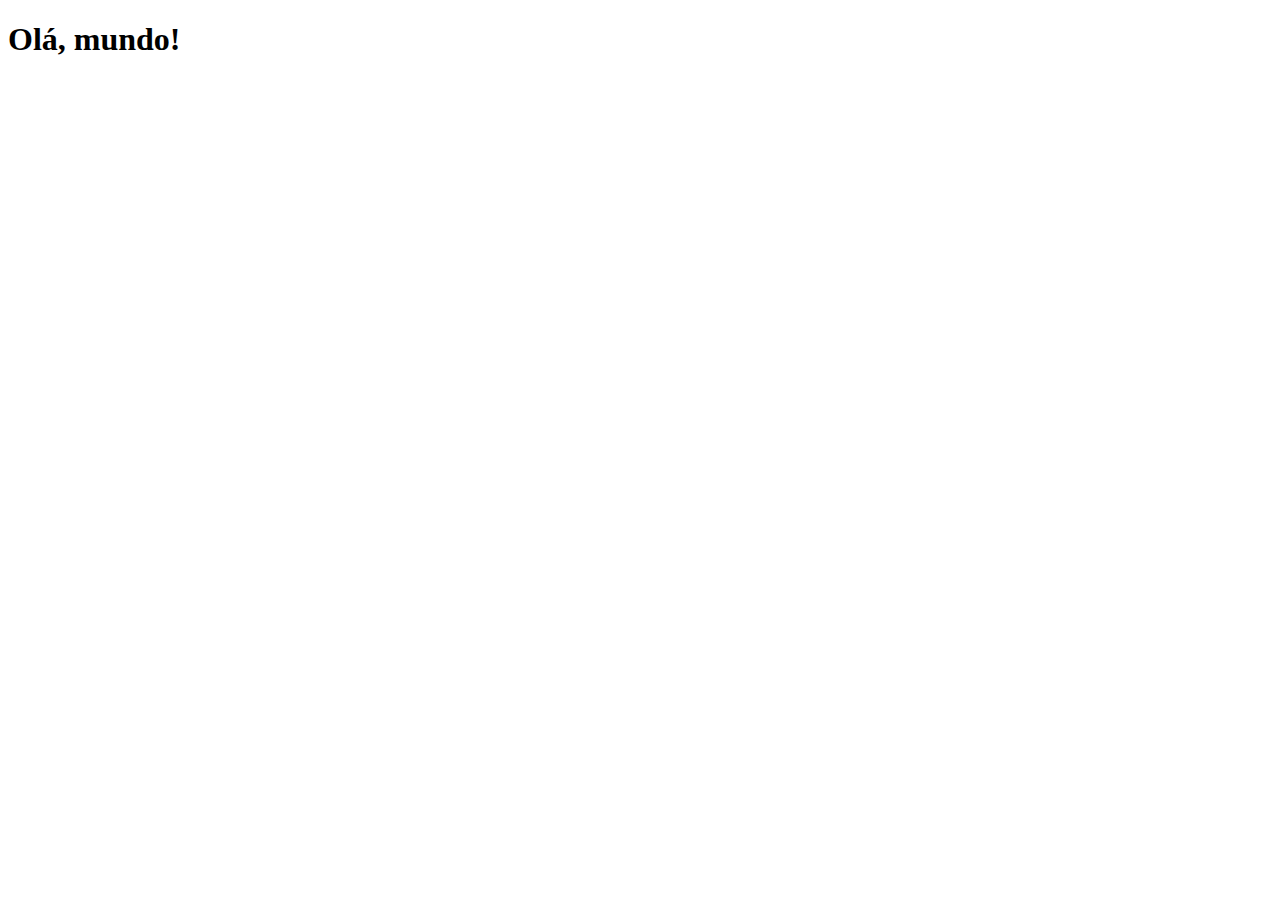
==== index.html @ ce1909da "criação de projeto" ====
<!DOCTYPE html>
<html lang="pt-br">
<head>
    <meta charset="UTF-8">
    <meta name="viewport" content="width=device-width, initial-scale=1.0">
    <link rel="shortcut icon" href="favicon.ico" type="image/x-icon">
    <title>Projetos Redes Socias</title>
</head>
<body>
    <h1>Olá, mundo!</h1>
</body>
</html>
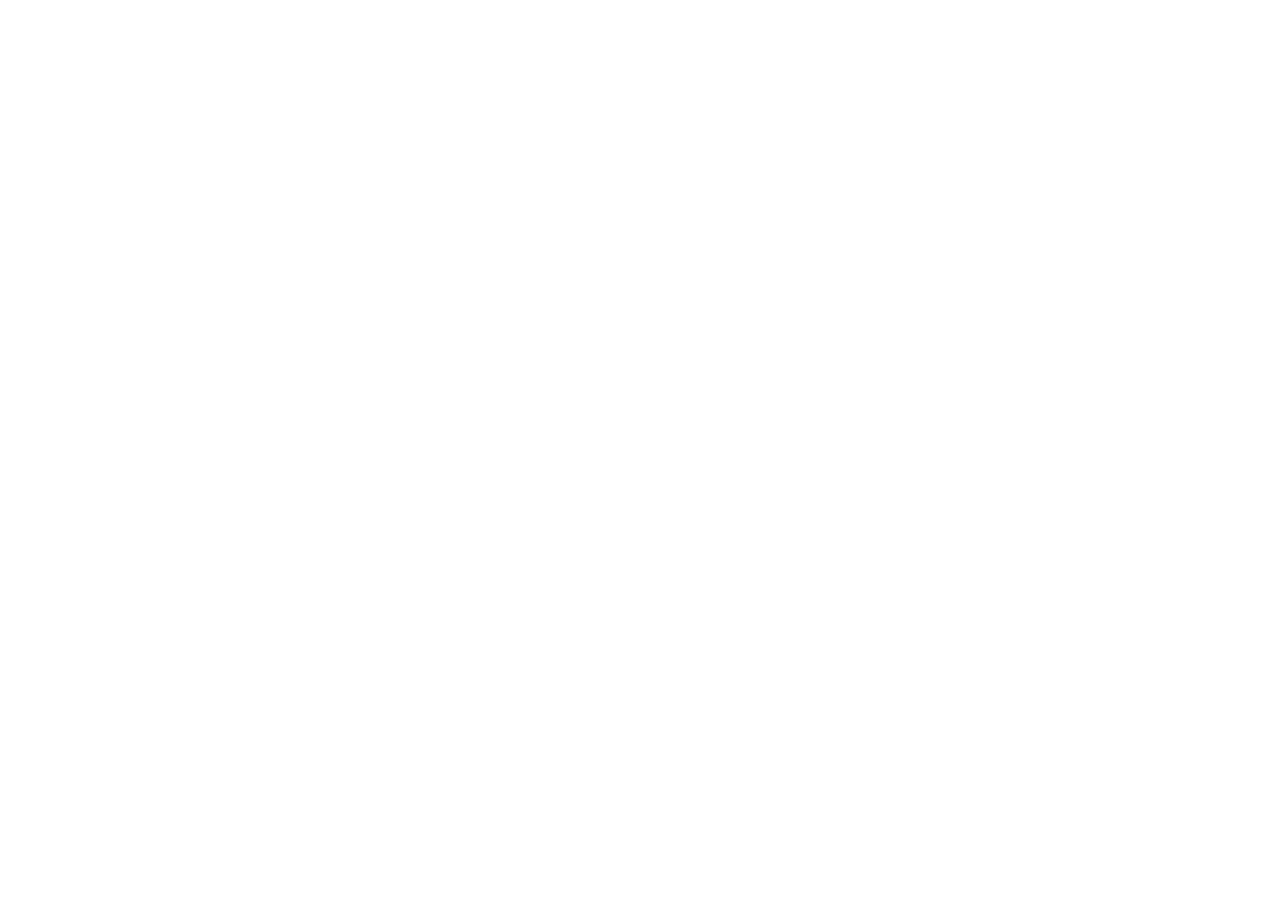
==== commit 13fea8c7: "Update index.html" ====
--- a/index.html
+++ b/index.html
@@ -7,6 +7,6 @@
     <title>Projetos Redes Socias</title>
 </head>
 <body>
-    <h1>Olá, mundo!</h1>
+    <h1></h1>
 </body>
 </html>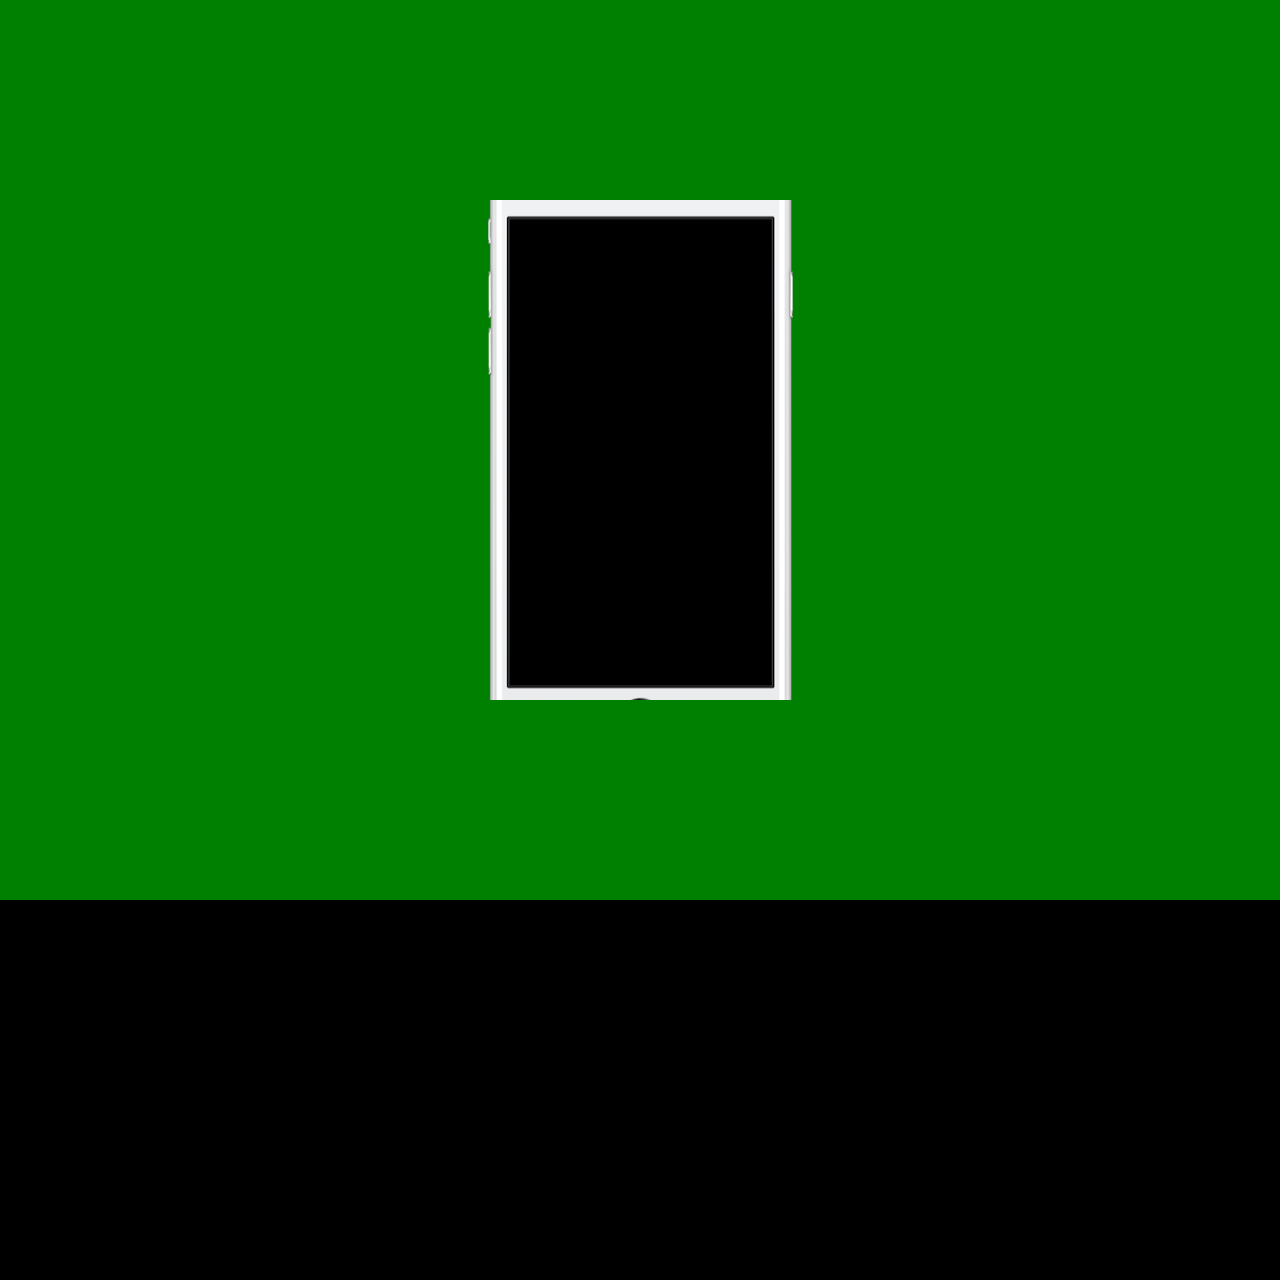
==== commit fe7a4db1: "configurando projeto" ====
--- a/index.html
+++ b/index.html
@@ -4,9 +4,16 @@
     <meta charset="UTF-8">
     <meta name="viewport" content="width=device-width, initial-scale=1.0">
     <link rel="shortcut icon" href="favicon.ico" type="image/x-icon">
+    <link rel="stylesheet" href="estilos/style.css">
     <title>Projetos Redes Socias</title>
 </head>
 <body>
-    <h1></h1>
-</body>
+    <main>
+        <section id="telefone">
+
+        </section>
+        <section id="rede-social">
+
+        </section>
+    </main>
 </html>--- a/estilos/style.css
+++ b/estilos/style.css
@@ -0,0 +1,31 @@
+@charset "UTF-8";
+
+* {
+    margin: 0px;
+    padding: 0px;
+    font-family: Arial, Helvetica, sans-serif;
+    box-sizing: border-box;
+}
+
+html, body {
+    height: 100vw;
+    width: 100vw;
+    background-color: black;
+}
+
+main {
+    position: relative;
+    height: 100vh;
+    background-color: green;
+}
+
+section#telefone {
+    position: absolute;
+    top: 50%;
+    left: 50%;
+    transform: translate(-50%, -50%);
+    width: 500px;
+    height: 500px;
+    background-color: blue;
+    background: url(../imagens/frame-iphone.png) no-repeat center center;
+}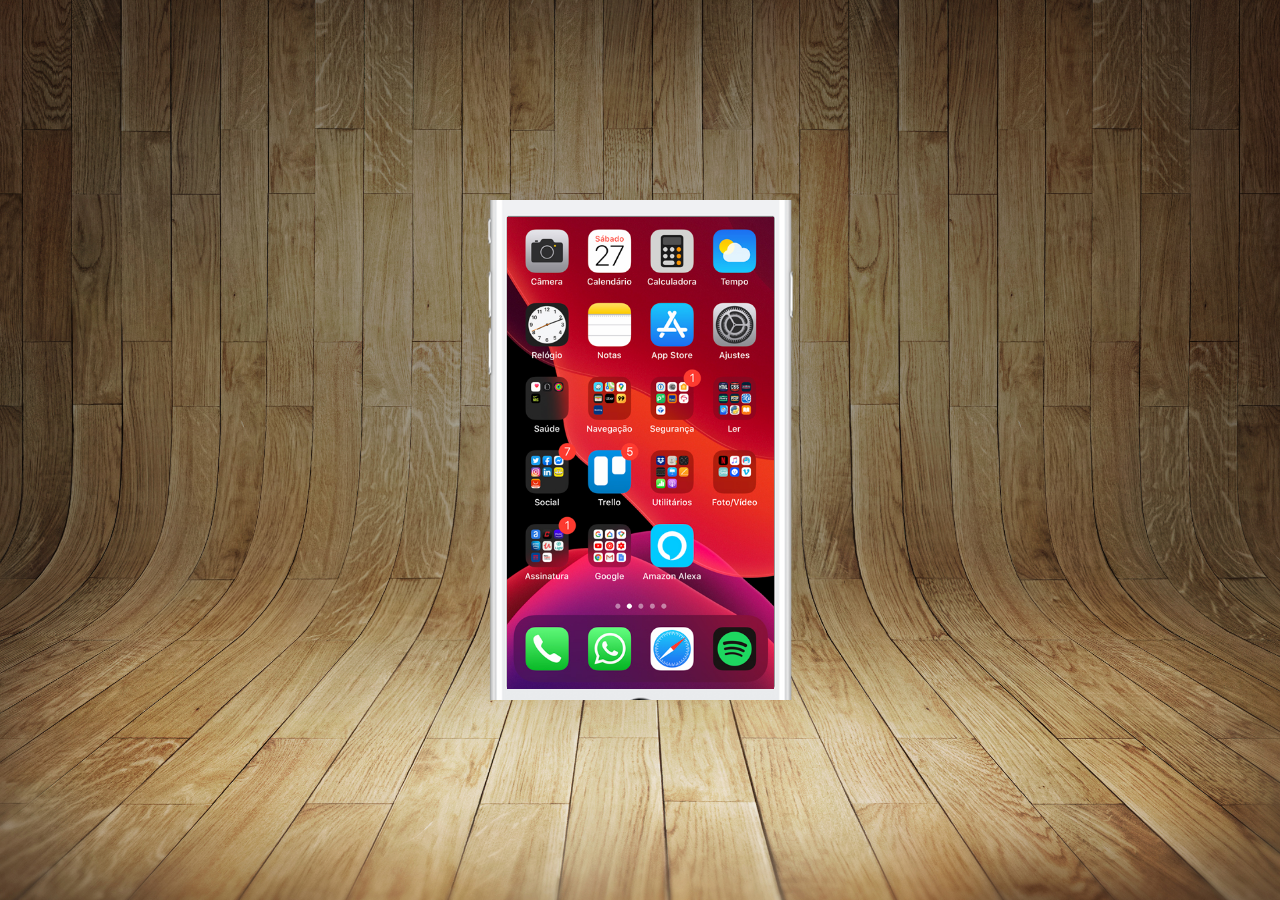
==== commit 09292c2c: "criei a tela home" ====
--- a/index.html
+++ b/index.html
@@ -10,7 +10,7 @@
 <body>
     <main>
         <section id="telefone">
-
+            <iframe src="home.html" name="tela" id="tela" frameborder="0"></iframe>
         </section>
         <section id="rede-social">
 
--- a/estilos/style.css
+++ b/estilos/style.css
@@ -8,15 +8,20 @@
 }
 
 html, body {
-    height: 100vw;
+    height: 100vh;
     width: 100vw;
     background-color: black;
+}
+
+body {
+    background: url(../imagens/fundo-madeira.jpg) no-repeat center center fixed;
+    background-size: cover;
+    background-attachment: fixed;
 }
 
 main {
     position: relative;
     height: 100vh;
-    background-color: green;
 }
 
 section#telefone {
@@ -26,6 +31,13 @@
     transform: translate(-50%, -50%);
     width: 500px;
     height: 500px;
-    background-color: blue;
     background: url(../imagens/frame-iphone.png) no-repeat center center;
+}
+
+iframe#tela {
+    position: relative;
+    top: 17px;
+    left: 117px;
+    width: 267px;
+    height: 472px;
 }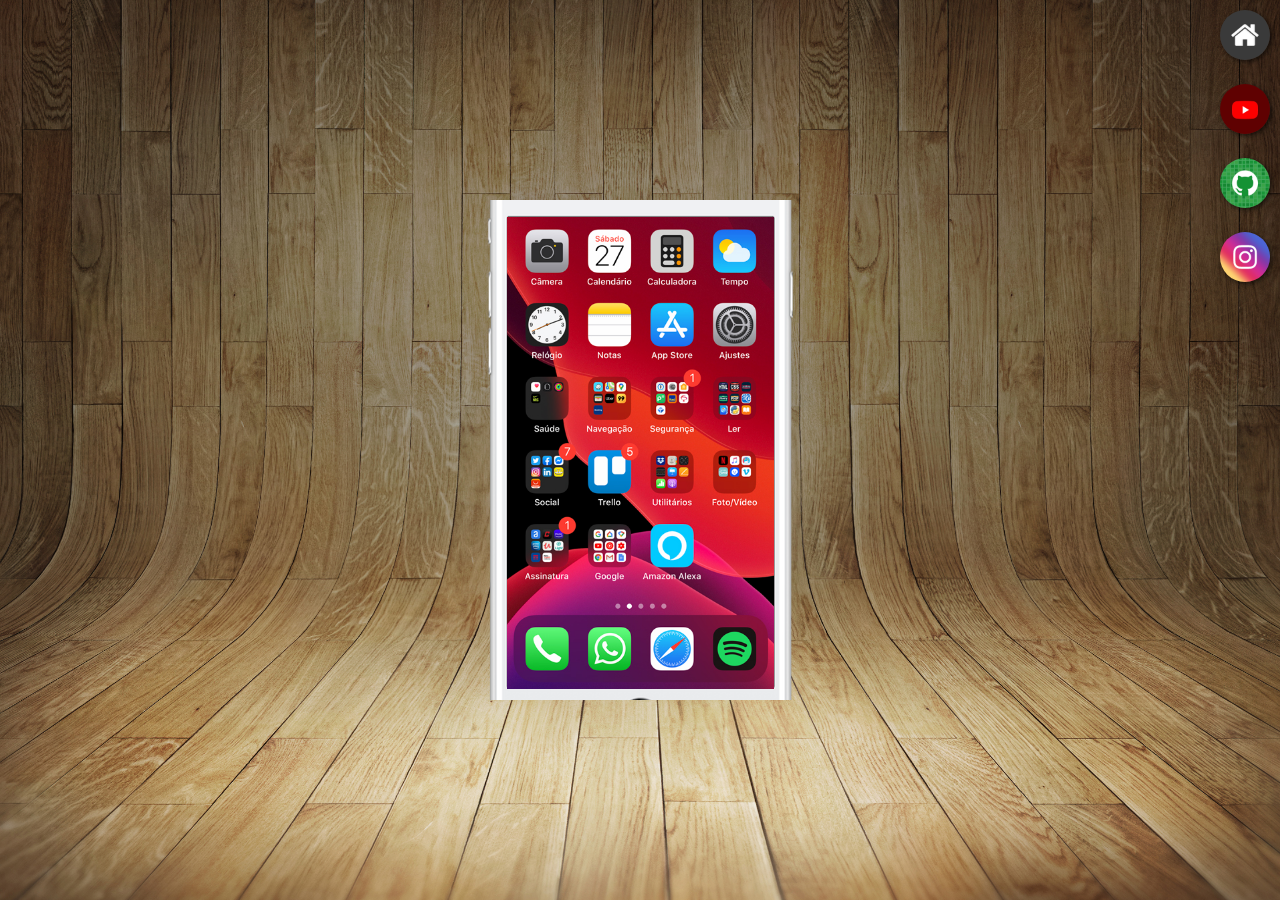
==== commit 5ed3356a: "criando botoes" ====
--- a/index.html
+++ b/index.html
@@ -10,10 +10,15 @@
 <body>
     <main>
         <section id="telefone">
-            <iframe src="home.html" name="tela" id="tela" frameborder="0"></iframe>
+            <iframe src="home.html" name="tela" id="tela" frameborder="0">
+                navegador não é compatível com iframe
+            </iframe>
         </section>
         <section id="rede-social">
-
+            <a href="#" target="tela"><img src="imagens/logo-home.jpg" alt="Home"></a><br>
+            <a href="#" target="tela"><img src="imagens/logo-youtube.jpg" alt="Youtube"></a><br>
+            <a href="#" target="tela"><img src="imagens/logo-github.jpg" alt="GitHub"></a><br>
+            <a href="#" target="tela"><img src="imagens/logo-instagram.jpg" alt="Instagram"></a><br>
         </section>
     </main>
 </html>--- a/estilos/style.css
+++ b/estilos/style.css
@@ -40,4 +40,24 @@
     left: 117px;
     width: 267px;
     height: 472px;
+}
+
+section#rede-social {
+    text-align: right;
+}
+
+section#rede-social img {
+    width: 50px;
+    height: 50px;
+    margin: 10px;
+    border-radius: 50%;
+    box-shadow: 2px 2px 5px rgba(0, 0, 0, 0.603);
+    box-sizing: border-box;
+}
+
+section#rede-social img:hover {
+    border: 2px solid rgba(255, 255, 255, 0.603);
+    transform: scale(-3px, -3px);
+    box-shadow: 5px 5px 10px rgba(0, 0, 0, 0.603);
+    transition: transform.3s, boder 1s;
 }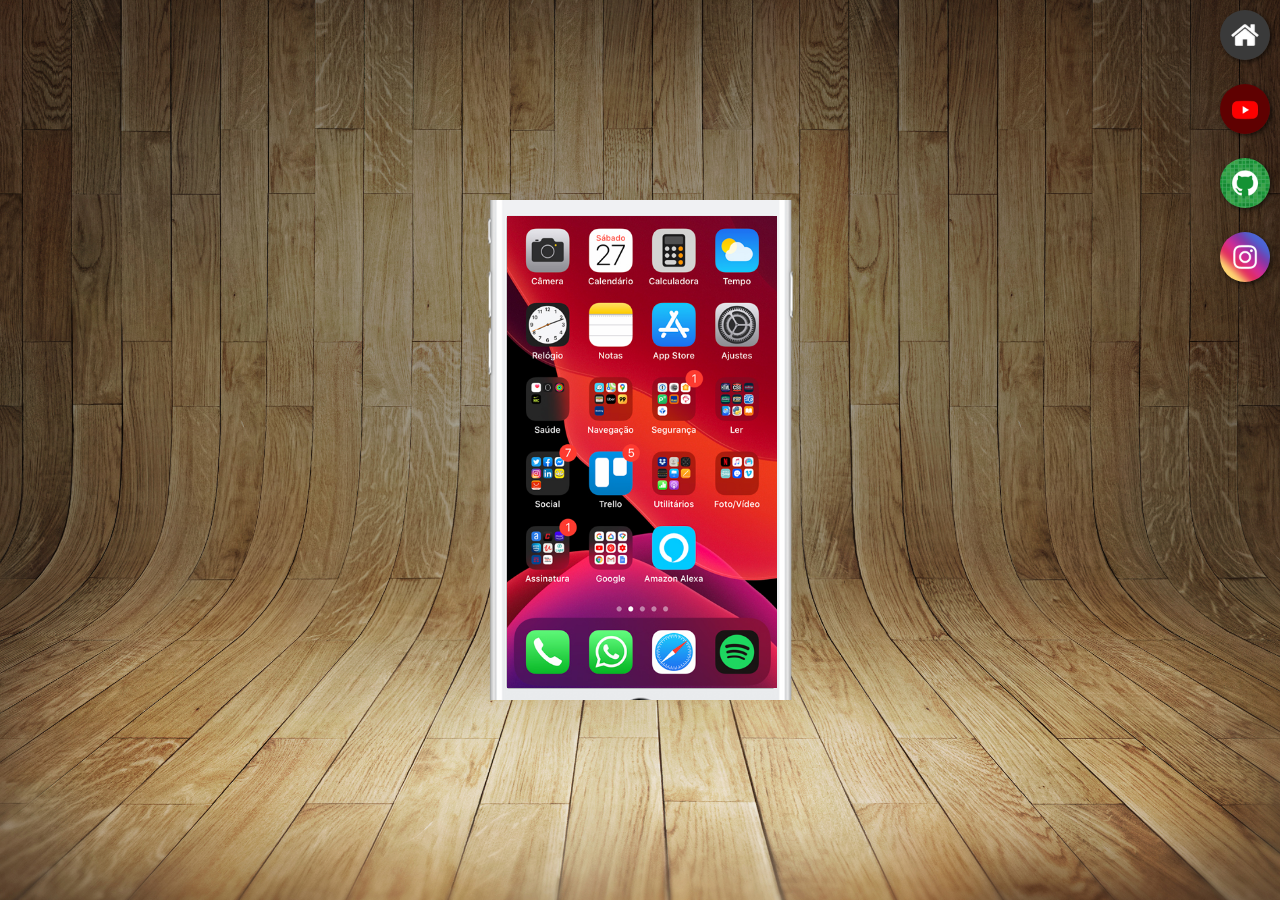
==== commit 58d74094: "Criação de links" ====
--- a/index.html
+++ b/index.html
@@ -15,10 +15,11 @@
             </iframe>
         </section>
         <section id="rede-social">
-            <a href="#" target="tela"><img src="imagens/logo-home.jpg" alt="Home"></a><br>
-            <a href="#" target="tela"><img src="imagens/logo-youtube.jpg" alt="Youtube"></a><br>
-            <a href="#" target="tela"><img src="imagens/logo-github.jpg" alt="GitHub"></a><br>
-            <a href="#" target="tela"><img src="imagens/logo-instagram.jpg" alt="Instagram"></a><br>
+            <a href="home.html" target="tela"><img src="imagens/logo-home.jpg" alt="Home"></a><br>
+            <a href="youtube.html" target="tela"><img src="imagens/logo-youtube.jpg" alt="Youtube"></a><br>
+            <a href="github.html" target="tela"><img src="imagens/logo-github.jpg" alt="GitHub"></a><br>
+            <a href="instagram.html" target="tela"><img src="imagens/logo-instagram.jpg" alt="Instagram"></a><br>
         </section>
     </main>
+    </body>
 </html>--- a/estilos/style.css
+++ b/estilos/style.css
@@ -36,9 +36,9 @@
 
 iframe#tela {
     position: relative;
-    top: 17px;
+    top: 16px;
     left: 117px;
-    width: 267px;
+    width: 270px;
     height: 472px;
 }
 
